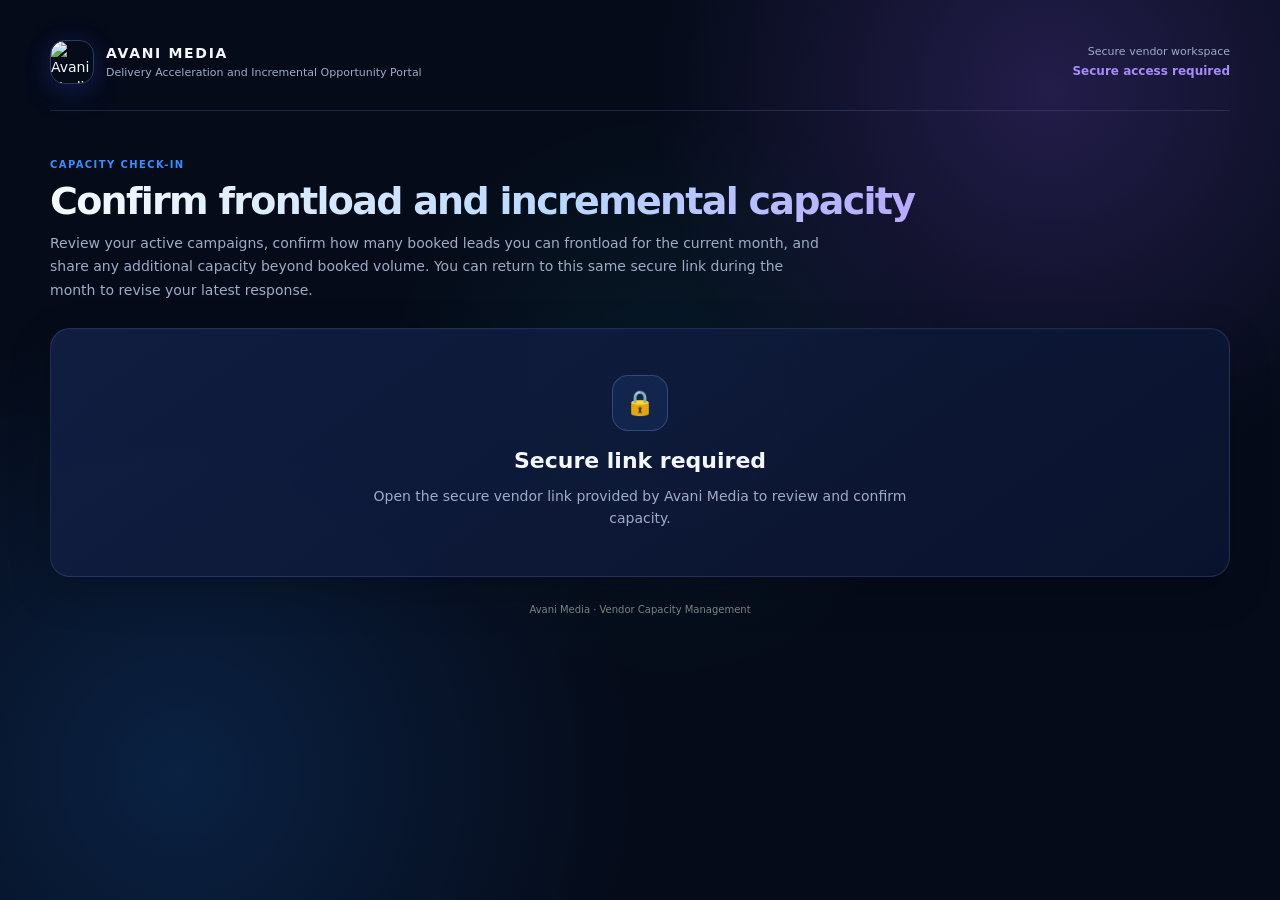
==== vendor-capacity/index.html @ fb19ef64 "Add files via upload" ====
<!doctype html>
<html lang="en">
<head>
<meta charset="utf-8">
<meta name="viewport" content="width=device-width,initial-scale=1">
<meta name="color-scheme" content="dark">
<title>Avani Media · Delivery Acceleration and Incremental Opportunity Portal</title>
<meta name="robots" content="noindex,nofollow,noarchive">
<meta name="application-name" content="Avani Vendor Capacity Portal">
<style>
:root{
  --bg:#050b19;
  --bg2:#091229;
  --panel:#0b1730;
  --panel2:#101d3d;
  --panel3:#162c27;
  --line:rgba(132,166,255,.16);
  --line2:rgba(132,166,255,.27);
  --text:#f4f7ff;
  --muted:#9eacc8;
  --accent:#3b8cff;
  --accent2:#a78bfa;
  --cyan:#2ce4ff;
  --amber:#ffc86a;
  --red:#ff7c9b;
  --purple:#b99cff;
  --shadow:0 24px 80px rgba(0,0,0,.32);
  --radius:20px;
  --radius-sm:13px;
}
*{box-sizing:border-box}
html{scroll-behavior:smooth}
body{
  margin:0;
  min-height:100vh;
  background:
    radial-gradient(circle at 82% 10%,rgba(139,92,246,.22),transparent 30%),
    radial-gradient(circle at 14% 86%,rgba(35,135,255,.18),transparent 34%),
    radial-gradient(circle at 52% 44%,rgba(44,228,255,.07),transparent 34%),
    var(--bg);
  color:var(--text);
  font-family:Inter,ui-sans-serif,system-ui,-apple-system,BlinkMacSystemFont,"Segoe UI",sans-serif;
  font-size:14px;
  line-height:1.45;
}
button,input,textarea{font:inherit}
button{cursor:pointer}
button:disabled{cursor:wait;opacity:.58}
.shell{width:min(1180px,calc(100% - 32px));margin:0 auto;padding:28px 0 58px}
.topbar{display:flex;align-items:center;justify-content:space-between;gap:18px;padding:12px 0 26px;border-bottom:1px solid var(--line)}
.brand{display:flex;gap:12px;align-items:center}
.brandmark{width:44px;height:44px;border-radius:14px;display:grid;place-items:center;overflow:hidden;background:transparent;border:1px solid rgba(126,171,255,.30);box-shadow:0 10px 30px rgba(38,92,255,.16),0 0 30px rgba(138,92,255,.10)}.brandmark img{width:100%;height:100%;display:block;object-fit:cover;border-radius:14px}
.brandcopy strong{display:block;font-size:14px;letter-spacing:.12em}.brandcopy span{display:block;color:var(--muted);font-size:11px;margin-top:2px}
.period{text-align:right;color:var(--muted);font-size:11px}.period strong{display:block;color:var(--accent2);font-size:12px;margin-top:3px}
.hero{padding:42px 0 25px}.eyebrow{font-size:10px;letter-spacing:.14em;text-transform:uppercase;color:var(--accent);font-weight:800}.hero h1{font-size:38px;line-height:1.06;letter-spacing:-.045em;margin:8px 0 10px;background:linear-gradient(90deg,#f7fbff 0%,#b9d7ff 44%,#b8a6ff 76%,#8a5cff 100%);-webkit-background-clip:text;background-clip:text;color:transparent}.hero p{max-width:780px;color:var(--muted);font-size:14px;line-height:1.7;margin:0}
.summary{display:grid;grid-template-columns:repeat(3,1fr);gap:12px;margin:0 0 20px}
.card{background:linear-gradient(145deg,rgba(17,31,67,.94),rgba(10,20,46,.96));border:1px solid var(--line);border-radius:var(--radius);box-shadow:0 14px 42px rgba(0,0,0,.22),inset 0 1px 0 rgba(255,255,255,.025)}
.kpi{padding:17px;min-height:108px;position:relative;overflow:hidden}.kpi:after{content:"";position:absolute;width:78px;height:78px;border-radius:50%;right:-25px;top:-25px;background:linear-gradient(135deg,rgba(35,135,255,.16),rgba(138,92,255,.14))}.kpi span{display:block;color:var(--muted);font-size:10px;text-transform:uppercase;letter-spacing:.08em;font-weight:750}.kpi strong{display:block;font-size:25px;margin-top:10px;letter-spacing:-.03em;position:relative;z-index:1}.kpi small{display:block;color:var(--muted);font-size:10px;margin-top:4px;position:relative;z-index:1}
.list{display:grid;gap:14px}
.campaign{padding:16px}.campaign-head{display:grid;grid-template-columns:minmax(0,1fr) auto;gap:16px;align-items:start}.campaign-metrics{display:grid;grid-template-columns:repeat(2,minmax(126px,150px));gap:8px}.campaign h3{margin:5px 0 3px;font-size:16px;letter-spacing:-.01em}.campaign p{margin:0;color:var(--muted);font-size:10px}.booked{padding:9px 11px;border:1px solid var(--line);background:rgba(6,14,36,.62);border-radius:12px;text-align:right}.booked span,.booked small{display:block;color:var(--muted);font-size:8px}.booked strong{display:block;font-size:19px;color:var(--accent2);margin:2px 0}.delivered-metric strong{color:var(--cyan)}.response-grid{display:grid;grid-template-columns:1fr 1fr;gap:10px;margin-top:9px}.field{display:grid;gap:5px}.field.wide{grid-column:auto}.field>span{font-size:9px;color:#cfdbf5;font-weight:700}.field i{color:var(--muted);font-style:normal;font-weight:500}
input,textarea{width:100%;border:1px solid var(--line2);background:rgba(7,16,40,.90);color:var(--text);border-radius:10px;padding:9px 11px;outline:none}
input:focus,textarea:focus{border-color:rgba(72,139,255,.68);box-shadow:0 0 0 3px rgba(59,140,255,.10)}
textarea{min-height:52px;resize:vertical}.number-wrap{position:relative}.number-wrap b{position:absolute;left:11px;top:6px;color:var(--accent);font-size:17px}.number-wrap input{padding-left:28px;font-weight:800}.campaign-foot{display:flex;justify-content:space-between;gap:12px;align-items:center;margin-top:10px;padding-top:10px;border-top:1px solid var(--line)}.zero{display:flex;gap:8px;align-items:center;color:var(--muted);font-size:10px}.zero input{width:auto}.confirmation-value{min-height:38px;display:flex;align-items:center;padding:9px 11px;border:1px solid var(--line);border-radius:10px;background:rgba(255,255,255,.025);color:var(--muted);font-size:11px}.status{font-size:9px;color:var(--accent2)}
.submitbar{position:sticky;bottom:16px;margin-top:18px;padding:14px 16px;display:flex;align-items:center;justify-content:space-between;gap:16px;backdrop-filter:blur(16px);z-index:10}.submitbar p{margin:0;color:var(--muted);font-size:11px}.btn{border:1px solid rgba(111,141,255,.58);background:linear-gradient(90deg,#2387ff,#6f6df8 58%,#8a5cff);color:#fff;border-radius:12px;padding:12px 18px;font-weight:800;white-space:nowrap;box-shadow:0 10px 28px rgba(53,99,255,.22)}.btn.secondary{background:rgba(15,29,63,.86);color:var(--text);border-color:var(--line2);box-shadow:none}
.state{padding:46px 24px;text-align:center}.state-mark{width:56px;height:56px;margin:0 auto 14px;border-radius:16px;display:grid;place-items:center;border:1px solid var(--line2);background:rgba(59,140,255,.10);color:#9fbaff;font-size:24px}.state h2{margin:0 0 8px;font-size:22px}.state p{max-width:580px;margin:0 auto;color:var(--muted);line-height:1.6}.spinner{width:28px;height:28px;border-radius:50%;border:3px solid rgba(59,140,255,.18);border-top-color:#8a5cff;margin:18px auto 0;animation:spin .8s linear infinite}@keyframes spin{to{transform:rotate(360deg)}}
.toast{position:fixed;right:22px;bottom:22px;z-index:40;padding:12px 16px;border-radius:12px;background:#112452;border:1px solid rgba(93,132,255,.42);box-shadow:var(--shadow);opacity:0;transform:translateY(12px);transition:.2s;pointer-events:none;max-width:min(420px,calc(100vw - 44px))}.toast.show{opacity:1;transform:none}.toast.error{background:#321c1c;border-color:rgba(255,124,124,.35);color:#ffd9d9}
.footer{padding:26px 0 0;color:#71877f;font-size:10px;text-align:center}
@media(max-width:760px){.shell{width:min(100% - 20px,1180px)}.topbar{align-items:flex-start}.period{text-align:right}.hero{padding-top:30px}.hero h1{font-size:30px}.summary{grid-template-columns:1fr}.campaign-head{grid-template-columns:1fr}.campaign-metrics{grid-template-columns:1fr 1fr}.booked{text-align:left}.response-grid{grid-template-columns:1fr}.field.wide{grid-column:auto}.campaign-foot,.submitbar{align-items:flex-start;flex-direction:column}.btn{width:100%}}
.section-label{margin-top:13px;font-size:9px;text-transform:uppercase;letter-spacing:.13em;font-weight:800;color:var(--accent2)}.section-label-space{margin-top:16px}.acceleration-grid{padding-bottom:0}select{width:100%;border:1px solid var(--line2);background:rgba(6,14,36,.8);color:var(--text);border-radius:11px;padding:11px 12px;outline:none;font:inherit}</style>
</head>
<body>
<main class="shell">
  <header class="topbar">
    <div class="brand">
      <div class="brandmark"><img src="https://iwuuilkuhltcffizbyyg.supabase.co/functions/v1/hub-public-asset?name=brand/avani-logo" alt="Avani Media logo"></div>
      <div class="brandcopy"><strong>AVANI MEDIA</strong><span>Delivery Acceleration and Incremental Opportunity Portal</span></div>
    </div>
    <div class="period" id="periodLabel">Secure vendor workspace<strong id="publisherLabel">Loading…</strong></div>
  </header>

  <section class="hero">
    <span class="eyebrow">CAPACITY CHECK-IN</span>
    <h1>Confirm frontload and incremental capacity</h1>
    <p>Review your active campaigns, confirm how many booked leads you can frontload for the current month, and share any additional capacity beyond booked volume. You can return to this same secure link during the month to revise your latest response.</p>
  </section>

  <div id="app">
    <section class="card state">
      <div class="state-mark">A</div>
      <h2>Loading your campaigns</h2>
      <p>Connecting securely to the latest Syndication Delivery source.</p>
      <div class="spinner"></div>
    </section>
  </div>

  <div class="footer">Avani Media · Vendor Capacity Management</div>
</main>
<div class="toast" id="toast"></div>

<script>
(() => {
  'use strict';

  const API_URL = 'https://iwuuilkuhltcffizbyyg.supabase.co/functions/v1/vendor-capacity-api';
  const app = document.getElementById('app');
  const publisherLabel = document.getElementById('publisherLabel');
  const periodLabel = document.getElementById('periodLabel');
  const toastEl = document.getElementById('toast');

  function esc(value='') {
    return String(value).replace(/[&<>"']/g, c => ({'&':'&amp;','<':'&lt;','>':'&gt;','"':'&quot;',"'":'&#039;'}[c]));
  }

  function number(value) {
    return Number(value || 0).toLocaleString();
  }

  function monthLabel(value) {
    if (!value) return '';
    return new Intl.DateTimeFormat('en-US', {month:'long', year:'numeric', timeZone:'UTC'}).format(new Date(value + 'T00:00:00Z'));
  }

  function formatDateTime(value) {
    if (!value) return '—';
    const date = new Date(value);
    if (Number.isNaN(date.getTime())) return '—';
    return new Intl.DateTimeFormat('en-US', {
      month:'short', day:'numeric', year:'numeric',
      hour:'numeric', minute:'2-digit'
    }).format(date);
  }

  function readToken() {
    const params = new URLSearchParams(location.search);
    const queryToken = params.get('token');
    const hash = location.hash.startsWith('#') ? location.hash.slice(1) : location.hash;
    const hashParams = new URLSearchParams(hash);
    const hashToken = hashParams.get('token');
    return hashToken || queryToken || '';
  }

  function scrubQueryToken() {
    const params = new URLSearchParams(location.search);
    if (!params.has('token')) return;
    const token = params.get('token');
    params.delete('token');
    const query = params.toString();
    const next = location.pathname + (query ? '?' + query : '') + '#token=' + encodeURIComponent(token || '');
    history.replaceState(null, '', next);
  }

  function toast(message, type='') {
    toastEl.textContent = message;
    toastEl.className = 'toast show' + (type ? ' ' + type : '');
    clearTimeout(window.__capacityToastTimer);
    window.__capacityToastTimer = setTimeout(() => toastEl.className = 'toast', 3500);
  }

  function state(title, copy, mark='A') {
    app.innerHTML = `<section class="card state"><div class="state-mark">${esc(mark)}</div><h2>${esc(title)}</h2><p>${esc(copy)}</p></section>`;
  }

  function campaignCard(row) {
    const current = row.current || {};
    const capacity = Number(current.declared_capacity || 0);
    const revisionNo = Number(current.revision_no || 0);
    const status = current.updated_at
      ? (revisionNo > 1 ? `Revised · ${new Date(current.updated_at).toLocaleDateString()}` : 'Response saved')
      : 'Not yet submitted';

    return `<article class="campaign card" data-contract="${esc(row.contract_key)}">
      <div class="campaign-head">
        <div>
          <span class="eyebrow">${esc(row.advertiser)}</span>
          <h3>${esc(row.campaign_name)}</h3>
          <p>Campaign ID ${esc(row.cid)} · Active through ${esc(row.end_date || '—')}</p>
        </div>
        <div class="campaign-metrics">
          <div class="booked">
            <span>Current booked volume</span>
            <strong>${number(row.goal)}</strong>
            <small>Your current publisher allocation</small>
          </div>
          <div class="booked delivered-metric">
            <span>Current delivered</span>
            <strong>${number(row.delivered)}</strong>
            <small>Delivered to date</small>
          </div>
        </div>
      </div>
      <div class="section-label">Delivery Acceleration</div>
      <div class="response-grid acceleration-grid">
        <label class="field">
          <span>Leads you can frontload for <span class="target-month">this month</span></span>
          <div class="number-wrap"><b>+</b><input inputmode="numeric" min="0" step="1" type="number" class="accel-leads" value="${Number(current.delivery_acceleration_leads || 0)}" aria-label="Frontload leads"></div>
        </label>
        <div class="field confirmation-field">
          <span>Confirmed on</span>
          <div class="confirmation-value">${current.updated_at ? esc(new Date(current.updated_at).toLocaleDateString()) : 'Will be recorded when submitted'}</div>
        </div>
      </div>
      <div class="section-label section-label-space">Incremental Opportunity</div>
      <div class="response-grid">
        <label class="field">
          <span>Additional capacity beyond booked volume</span>
          <div class="number-wrap"><b>+</b><input inputmode="numeric" min="0" step="1" type="number" class="cap" value="${capacity}" aria-label="Additional capacity"></div>
        </label>
        <div class="field confirmation-field">
          <span>Confirmed on</span>
          <div class="confirmation-value">${current.updated_at ? esc(new Date(current.updated_at).toLocaleDateString()) : 'Will be recorded when submitted'}</div>
        </div>
        <label class="field wide">
          <span>Conditions / restrictions <i>Optional</i></span>
          <input type="text" class="conditions" maxlength="300" value="${esc(current.conditions || '')}" placeholder="GEO, segment, timing, or other conditions">
        </label>
        <label class="field wide">
          <span>Notes <i>Optional</i></span>
          <textarea class="notes" maxlength="600" placeholder="Anything Avani should know about this capacity">${esc(current.notes || '')}</textarea>
        </label>
      </div>
      <div class="campaign-foot">
        <label class="zero"><input type="checkbox" class="none" ${capacity === 0 && current.updated_at ? 'checked' : ''}> No additional capacity for this campaign</label>
        <span class="status">${esc(status)}</span>
      </div>
    </article>`;
  }

  function bindCampaign(card) {
    const none = card.querySelector('.none');
    const cap = card.querySelector('.cap');
    const accelLeads = card.querySelector('.accel-leads');
    const sync = () => {
      if (none.checked) {
        cap.value = '0';
        cap.disabled = true;
      } else {
        cap.disabled = false;
      }
    };
    none.addEventListener('change', sync);
    cap.addEventListener('input', () => {
      if (Number(cap.value) > 0) none.checked = false;
      sync();
    });
    sync();
  }

  async function loadPortal(token) {
    const response = await fetch(API_URL + '?token=' + encodeURIComponent(token), {cache:'no-store'});
    const data = await response.json().catch(() => ({}));
    if (!response.ok || !data.ok) throw new Error(data.error || 'Unable to load this vendor portal.');

    publisherLabel.textContent = data.publisher;
    periodLabel.firstChild.nodeValue = monthLabel(data.period_month) + ' ';

    const campaigns = Array.isArray(data.campaigns) ? data.campaigns : [];
    if (!campaigns.length) {
      state('No active campaigns', 'There are currently no active Syndication Delivery campaigns assigned to this publisher.', '—');
      return;
    }

    app.innerHTML = `
      <section class="summary">
        <div class="kpi card"><span>Publisher</span><strong>${esc(data.publisher)}</strong><small>Secure vendor view</small></div>
        <div class="kpi card"><span>Active campaigns</span><strong>${campaigns.length}</strong><small>Campaigns assigned for review</small></div>
        <div class="kpi card"><span>Last submitted</span><strong>${data.last_submitted_at ? formatDateTime(data.last_submitted_at) : '—'}</strong><small>${data.last_submitted_at ? 'Most recent confirmation' : 'No submission yet'}</small></div>
      </section>
      <section class="list">${campaigns.map(campaignCard).join('')}</section>
      <div class="submitbar card">
        <p>Submitting updates all campaigns together. You can revise this response later during ${esc(monthLabel(data.period_month))}.</p>
        <button class="btn" id="submitCapacity">Submit Monthly Capacity</button>
      </div>`;

    document.querySelectorAll('.target-month').forEach(el=>el.textContent=monthLabel(data.period_month));
    document.querySelectorAll('.campaign').forEach(bindCampaign);

    document.getElementById('submitCapacity').addEventListener('click', async () => {
      const button = document.getElementById('submitCapacity');
      const items = [...document.querySelectorAll('.campaign')].map(card => ({
        contract_key: card.dataset.contract,
        declared_capacity: Math.max(0, Math.floor(Number(card.querySelector('.cap').value || 0))),
        incremental_confirmed_date: null,
        delivery_acceleration_leads: Math.max(0, Math.floor(Number(card.querySelector('.accel-leads').value || 0))),
        conditions: card.querySelector('.conditions').value.trim(),
        notes: card.querySelector('.notes').value.trim()
      }));

      button.disabled = true;
      button.textContent = 'Saving…';
      try {
        const response = await fetch(API_URL, {
          method: 'POST',
          headers: {'Content-Type':'application/json'},
          body: JSON.stringify({token, items})
        });
        const result = await response.json().catch(() => ({}));
        if (!response.ok || !result.ok) throw new Error(result.error || 'Unable to save your capacity response.');
        toast(result.changed_count
          ? `Saved · ${result.changed_count} campaign${result.changed_count === 1 ? '' : 's'} updated`
          : 'Saved · no changes');
        await loadPortal(token);
      } catch (error) {
        toast(error.message || 'Unable to save your capacity response.', 'error');
      } finally {
        button.disabled = false;
        button.textContent = 'Submit Monthly Capacity';
      }
    });
  }

  async function boot() {
    scrubQueryToken();
    const token = readToken();
    if (!token) {
      state('Secure link required', 'Open the secure vendor link provided by Avani Media to review and confirm capacity.', '🔒');
      publisherLabel.textContent = 'Secure access required';
      return;
    }
    try {
      await loadPortal(token);
    } catch (error) {
      state('Secure link unavailable', error.message || 'This vendor capacity link is invalid or has expired.', '🔒');
      publisherLabel.textContent = 'Access unavailable';
    }
  }

  boot().catch(error => {
    console.error('Portal boot error', error);
    state('Preview unavailable', error?.message || 'The preview could not be loaded.', '！');
    publisherLabel.textContent = 'Preview error';
  });
})();
</script>
</body>
</html>
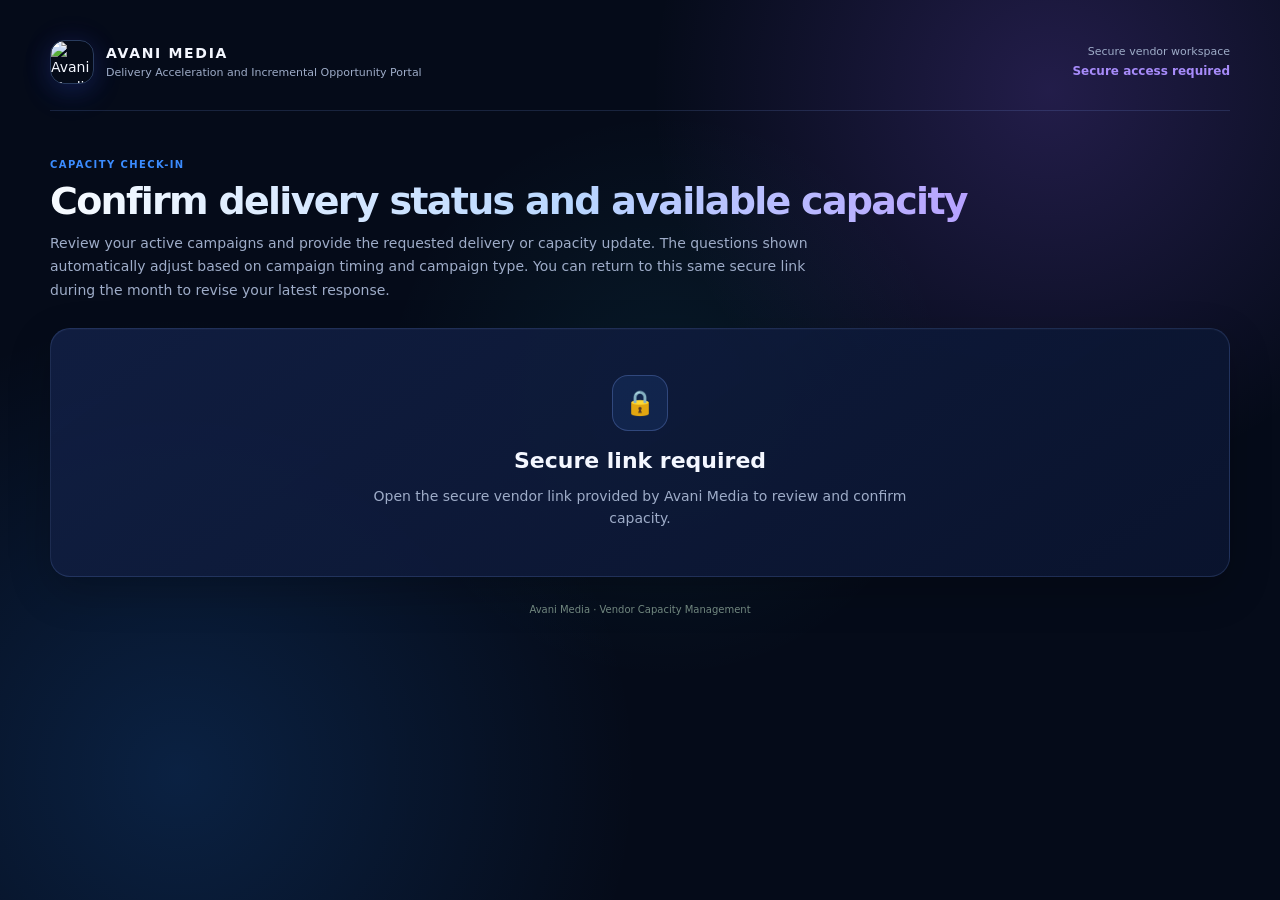
==== commit ad7fee03: "Add files via upload" ====
--- a/vendor-capacity/index.html
+++ b/vendor-capacity/index.html
@@ -9,64 +9,30 @@
 <meta name="application-name" content="Avani Vendor Capacity Portal">
 <style>
 :root{
-  --bg:#050b19;
-  --bg2:#091229;
-  --panel:#0b1730;
-  --panel2:#101d3d;
-  --panel3:#162c27;
-  --line:rgba(132,166,255,.16);
-  --line2:rgba(132,166,255,.27);
-  --text:#f4f7ff;
-  --muted:#9eacc8;
-  --accent:#3b8cff;
-  --accent2:#a78bfa;
-  --cyan:#2ce4ff;
-  --amber:#ffc86a;
-  --red:#ff7c9b;
-  --purple:#b99cff;
-  --shadow:0 24px 80px rgba(0,0,0,.32);
-  --radius:20px;
-  --radius-sm:13px;
+  --bg:#050b19;--panel:#0b1730;--line:rgba(132,166,255,.16);--line2:rgba(132,166,255,.27);
+  --text:#f4f7ff;--muted:#9eacc8;--accent:#3b8cff;--accent2:#a78bfa;--cyan:#2ce4ff;
+  --green:#65dfb0;--red:#ff7c9b;--shadow:0 24px 80px rgba(0,0,0,.32);--radius:20px;
 }
-*{box-sizing:border-box}
-html{scroll-behavior:smooth}
-body{
-  margin:0;
-  min-height:100vh;
-  background:
-    radial-gradient(circle at 82% 10%,rgba(139,92,246,.22),transparent 30%),
-    radial-gradient(circle at 14% 86%,rgba(35,135,255,.18),transparent 34%),
-    radial-gradient(circle at 52% 44%,rgba(44,228,255,.07),transparent 34%),
-    var(--bg);
-  color:var(--text);
-  font-family:Inter,ui-sans-serif,system-ui,-apple-system,BlinkMacSystemFont,"Segoe UI",sans-serif;
-  font-size:14px;
-  line-height:1.45;
-}
-button,input,textarea{font:inherit}
-button{cursor:pointer}
-button:disabled{cursor:wait;opacity:.58}
+*{box-sizing:border-box}html{scroll-behavior:smooth}
+body{margin:0;min-height:100vh;background:radial-gradient(circle at 82% 10%,rgba(139,92,246,.22),transparent 30%),radial-gradient(circle at 14% 86%,rgba(35,135,255,.18),transparent 34%),radial-gradient(circle at 52% 44%,rgba(44,228,255,.07),transparent 34%),var(--bg);color:var(--text);font-family:Inter,ui-sans-serif,system-ui,-apple-system,BlinkMacSystemFont,"Segoe UI",sans-serif;font-size:14px;line-height:1.45}
+button,input,textarea{font:inherit}button{cursor:pointer}button:disabled{cursor:wait;opacity:.58}
 .shell{width:min(1180px,calc(100% - 32px));margin:0 auto;padding:28px 0 58px}
 .topbar{display:flex;align-items:center;justify-content:space-between;gap:18px;padding:12px 0 26px;border-bottom:1px solid var(--line)}
-.brand{display:flex;gap:12px;align-items:center}
-.brandmark{width:44px;height:44px;border-radius:14px;display:grid;place-items:center;overflow:hidden;background:transparent;border:1px solid rgba(126,171,255,.30);box-shadow:0 10px 30px rgba(38,92,255,.16),0 0 30px rgba(138,92,255,.10)}.brandmark img{width:100%;height:100%;display:block;object-fit:cover;border-radius:14px}
-.brandcopy strong{display:block;font-size:14px;letter-spacing:.12em}.brandcopy span{display:block;color:var(--muted);font-size:11px;margin-top:2px}
-.period{text-align:right;color:var(--muted);font-size:11px}.period strong{display:block;color:var(--accent2);font-size:12px;margin-top:3px}
-.hero{padding:42px 0 25px}.eyebrow{font-size:10px;letter-spacing:.14em;text-transform:uppercase;color:var(--accent);font-weight:800}.hero h1{font-size:38px;line-height:1.06;letter-spacing:-.045em;margin:8px 0 10px;background:linear-gradient(90deg,#f7fbff 0%,#b9d7ff 44%,#b8a6ff 76%,#8a5cff 100%);-webkit-background-clip:text;background-clip:text;color:transparent}.hero p{max-width:780px;color:var(--muted);font-size:14px;line-height:1.7;margin:0}
-.summary{display:grid;grid-template-columns:repeat(3,1fr);gap:12px;margin:0 0 20px}
-.card{background:linear-gradient(145deg,rgba(17,31,67,.94),rgba(10,20,46,.96));border:1px solid var(--line);border-radius:var(--radius);box-shadow:0 14px 42px rgba(0,0,0,.22),inset 0 1px 0 rgba(255,255,255,.025)}
+.brand{display:flex;gap:12px;align-items:center}.brandmark{width:44px;height:44px;border-radius:14px;display:grid;place-items:center;overflow:hidden;background:transparent;border:1px solid rgba(126,171,255,.30);box-shadow:0 10px 30px rgba(38,92,255,.16),0 0 30px rgba(138,92,255,.10)}.brandmark img{width:100%;height:100%;display:block;object-fit:cover;border-radius:14px}
+.brandcopy strong{display:block;font-size:14px;letter-spacing:.12em}.brandcopy span{display:block;color:var(--muted);font-size:11px;margin-top:2px}.period{text-align:right;color:var(--muted);font-size:11px}.period strong{display:block;color:var(--accent2);font-size:12px;margin-top:3px}
+.hero{padding:42px 0 25px}.eyebrow{font-size:10px;letter-spacing:.14em;text-transform:uppercase;color:var(--accent);font-weight:800}.hero h1{font-size:38px;line-height:1.06;letter-spacing:-.045em;margin:8px 0 10px;background:linear-gradient(90deg,#f7fbff 0%,#b9d7ff 44%,#b8a6ff 76%,#8a5cff 100%);-webkit-background-clip:text;background-clip:text;color:transparent}.hero p{max-width:800px;color:var(--muted);font-size:14px;line-height:1.7;margin:0}
+.summary{display:grid;grid-template-columns:repeat(3,1fr);gap:12px;margin:0 0 20px}.card{background:linear-gradient(145deg,rgba(17,31,67,.94),rgba(10,20,46,.96));border:1px solid var(--line);border-radius:var(--radius);box-shadow:0 14px 42px rgba(0,0,0,.22),inset 0 1px 0 rgba(255,255,255,.025)}
 .kpi{padding:17px;min-height:108px;position:relative;overflow:hidden}.kpi:after{content:"";position:absolute;width:78px;height:78px;border-radius:50%;right:-25px;top:-25px;background:linear-gradient(135deg,rgba(35,135,255,.16),rgba(138,92,255,.14))}.kpi span{display:block;color:var(--muted);font-size:10px;text-transform:uppercase;letter-spacing:.08em;font-weight:750}.kpi strong{display:block;font-size:25px;margin-top:10px;letter-spacing:-.03em;position:relative;z-index:1}.kpi small{display:block;color:var(--muted);font-size:10px;margin-top:4px;position:relative;z-index:1}
-.list{display:grid;gap:14px}
-.campaign{padding:16px}.campaign-head{display:grid;grid-template-columns:minmax(0,1fr) auto;gap:16px;align-items:start}.campaign-metrics{display:grid;grid-template-columns:repeat(2,minmax(126px,150px));gap:8px}.campaign h3{margin:5px 0 3px;font-size:16px;letter-spacing:-.01em}.campaign p{margin:0;color:var(--muted);font-size:10px}.booked{padding:9px 11px;border:1px solid var(--line);background:rgba(6,14,36,.62);border-radius:12px;text-align:right}.booked span,.booked small{display:block;color:var(--muted);font-size:8px}.booked strong{display:block;font-size:19px;color:var(--accent2);margin:2px 0}.delivered-metric strong{color:var(--cyan)}.response-grid{display:grid;grid-template-columns:1fr 1fr;gap:10px;margin-top:9px}.field{display:grid;gap:5px}.field.wide{grid-column:auto}.field>span{font-size:9px;color:#cfdbf5;font-weight:700}.field i{color:var(--muted);font-style:normal;font-weight:500}
-input,textarea{width:100%;border:1px solid var(--line2);background:rgba(7,16,40,.90);color:var(--text);border-radius:10px;padding:9px 11px;outline:none}
-input:focus,textarea:focus{border-color:rgba(72,139,255,.68);box-shadow:0 0 0 3px rgba(59,140,255,.10)}
-textarea{min-height:52px;resize:vertical}.number-wrap{position:relative}.number-wrap b{position:absolute;left:11px;top:6px;color:var(--accent);font-size:17px}.number-wrap input{padding-left:28px;font-weight:800}.campaign-foot{display:flex;justify-content:space-between;gap:12px;align-items:center;margin-top:10px;padding-top:10px;border-top:1px solid var(--line)}.zero{display:flex;gap:8px;align-items:center;color:var(--muted);font-size:10px}.zero input{width:auto}.confirmation-value{min-height:38px;display:flex;align-items:center;padding:9px 11px;border:1px solid var(--line);border-radius:10px;background:rgba(255,255,255,.025);color:var(--muted);font-size:11px}.status{font-size:9px;color:var(--accent2)}
-.submitbar{position:sticky;bottom:16px;margin-top:18px;padding:14px 16px;display:flex;align-items:center;justify-content:space-between;gap:16px;backdrop-filter:blur(16px);z-index:10}.submitbar p{margin:0;color:var(--muted);font-size:11px}.btn{border:1px solid rgba(111,141,255,.58);background:linear-gradient(90deg,#2387ff,#6f6df8 58%,#8a5cff);color:#fff;border-radius:12px;padding:12px 18px;font-weight:800;white-space:nowrap;box-shadow:0 10px 28px rgba(53,99,255,.22)}.btn.secondary{background:rgba(15,29,63,.86);color:var(--text);border-color:var(--line2);box-shadow:none}
+.list{display:grid;gap:14px}.campaign{padding:16px}.campaign-head{display:grid;grid-template-columns:minmax(0,1fr) auto;gap:16px;align-items:start}.campaign-metrics{display:grid;grid-template-columns:repeat(2,minmax(126px,150px));gap:8px}.campaign h3{margin:5px 0 3px;font-size:16px;letter-spacing:-.01em}.campaign p{margin:0;color:var(--muted);font-size:10px}.mock-description{margin-top:6px!important;color:#c1cce2!important}.booked{padding:9px 11px;border:1px solid var(--line);background:rgba(6,14,36,.62);border-radius:12px;text-align:right}.booked span,.booked small{display:block;color:var(--muted);font-size:8px}.booked strong{display:block;font-size:19px;color:var(--accent2);margin:2px 0}.delivered-metric strong{color:var(--cyan)}
+.response-grid{display:grid;grid-template-columns:1fr 1fr;gap:10px;margin-top:9px}.field{display:grid;gap:5px}.field.wide{grid-column:1/-1}.field>span{font-size:9px;color:#cfdbf5;font-weight:700}.field i{color:var(--muted);font-style:normal;font-weight:500}.section-label{margin-top:15px;font-size:9px;text-transform:uppercase;letter-spacing:.13em;font-weight:800;color:var(--accent2)}
+input,textarea{width:100%;border:1px solid var(--line2);background:rgba(7,16,40,.90);color:var(--text);border-radius:10px;padding:9px 11px;outline:none}input:focus,textarea:focus{border-color:rgba(72,139,255,.68);box-shadow:0 0 0 3px rgba(59,140,255,.10)}textarea{min-height:60px;resize:vertical}.number-wrap{position:relative}.number-wrap b{position:absolute;left:11px;top:6px;color:var(--accent);font-size:17px}.number-wrap input{padding-left:28px;font-weight:800}.confirmation-value{min-height:38px;display:flex;align-items:center;padding:9px 11px;border:1px solid var(--line);border-radius:10px;background:rgba(255,255,255,.025);color:var(--muted);font-size:11px}
+.choice{display:flex;gap:8px;flex-wrap:wrap}.choice label{display:flex;align-items:center;gap:7px;border:1px solid var(--line2);border-radius:10px;padding:9px 13px;background:rgba(7,16,40,.7);color:#dce6fb}.choice input{width:auto}.reason{display:none}.reason.show{display:grid}.fulfillment-copy{padding:10px 11px;border:1px solid rgba(101,223,176,.18);border-radius:10px;background:rgba(101,223,176,.05);color:#c8e7dc;font-size:10px}
+.zero{display:flex;gap:8px;align-items:center;color:var(--muted);font-size:10px}.zero input{width:auto}.no-action{margin-top:12px;padding:12px;border:1px solid var(--line);border-radius:11px;background:rgba(255,255,255,.025);color:var(--muted);font-size:10px}.campaign-foot{display:flex;justify-content:flex-end;gap:12px;align-items:center;margin-top:12px;padding-top:10px;border-top:1px solid var(--line)}.status{font-size:9px;color:var(--accent2)}
+.submitbar{position:sticky;bottom:16px;margin-top:18px;padding:14px 16px;display:flex;align-items:center;justify-content:space-between;gap:16px;backdrop-filter:blur(16px);z-index:10}.submitbar p{margin:0;color:var(--muted);font-size:11px}.btn{border:1px solid rgba(111,141,255,.58);background:linear-gradient(90deg,#2387ff,#6f6df8 58%,#8a5cff);color:#fff;border-radius:12px;padding:12px 18px;font-weight:800;white-space:nowrap;box-shadow:0 10px 28px rgba(53,99,255,.22)}
 .state{padding:46px 24px;text-align:center}.state-mark{width:56px;height:56px;margin:0 auto 14px;border-radius:16px;display:grid;place-items:center;border:1px solid var(--line2);background:rgba(59,140,255,.10);color:#9fbaff;font-size:24px}.state h2{margin:0 0 8px;font-size:22px}.state p{max-width:580px;margin:0 auto;color:var(--muted);line-height:1.6}.spinner{width:28px;height:28px;border-radius:50%;border:3px solid rgba(59,140,255,.18);border-top-color:#8a5cff;margin:18px auto 0;animation:spin .8s linear infinite}@keyframes spin{to{transform:rotate(360deg)}}
-.toast{position:fixed;right:22px;bottom:22px;z-index:40;padding:12px 16px;border-radius:12px;background:#112452;border:1px solid rgba(93,132,255,.42);box-shadow:var(--shadow);opacity:0;transform:translateY(12px);transition:.2s;pointer-events:none;max-width:min(420px,calc(100vw - 44px))}.toast.show{opacity:1;transform:none}.toast.error{background:#321c1c;border-color:rgba(255,124,124,.35);color:#ffd9d9}
-.footer{padding:26px 0 0;color:#71877f;font-size:10px;text-align:center}
-@media(max-width:760px){.shell{width:min(100% - 20px,1180px)}.topbar{align-items:flex-start}.period{text-align:right}.hero{padding-top:30px}.hero h1{font-size:30px}.summary{grid-template-columns:1fr}.campaign-head{grid-template-columns:1fr}.campaign-metrics{grid-template-columns:1fr 1fr}.booked{text-align:left}.response-grid{grid-template-columns:1fr}.field.wide{grid-column:auto}.campaign-foot,.submitbar{align-items:flex-start;flex-direction:column}.btn{width:100%}}
-.section-label{margin-top:13px;font-size:9px;text-transform:uppercase;letter-spacing:.13em;font-weight:800;color:var(--accent2)}.section-label-space{margin-top:16px}.acceleration-grid{padding-bottom:0}select{width:100%;border:1px solid var(--line2);background:rgba(6,14,36,.8);color:var(--text);border-radius:11px;padding:11px 12px;outline:none;font:inherit}</style>
+.toast{position:fixed;right:22px;bottom:22px;z-index:40;padding:12px 16px;border-radius:12px;background:#112452;border:1px solid rgba(93,132,255,.42);box-shadow:var(--shadow);opacity:0;transform:translateY(12px);transition:.2s;pointer-events:none;max-width:min(420px,calc(100vw - 44px))}.toast.show{opacity:1;transform:none}.toast.error{background:#321c1c;border-color:rgba(255,124,124,.35);color:#ffd9d9}.footer{padding:26px 0 0;color:#71877f;font-size:10px;text-align:center}
+@media(max-width:760px){.shell{width:min(100% - 20px,1180px)}.topbar{align-items:flex-start}.hero{padding-top:30px}.hero h1{font-size:30px}.summary{grid-template-columns:1fr}.campaign-head{grid-template-columns:1fr}.campaign-metrics{grid-template-columns:1fr 1fr}.booked{text-align:left}.response-grid{grid-template-columns:1fr}.field.wide{grid-column:auto}.submitbar{align-items:flex-start;flex-direction:column}.btn{width:100%}}
+</style>
 </head>
 <body>
 <main class="shell">
@@ -80,17 +46,12 @@
 
   <section class="hero">
     <span class="eyebrow">CAPACITY CHECK-IN</span>
-    <h1>Confirm frontload and incremental capacity</h1>
-    <p>Review your active campaigns, confirm how many booked leads you can frontload for the current month, and share any additional capacity beyond booked volume. You can return to this same secure link during the month to revise your latest response.</p>
+    <h1>Confirm delivery status and available capacity</h1>
+    <p>Review your active campaigns and provide the requested delivery or capacity update. The questions shown automatically adjust based on campaign timing and campaign type. You can return to this same secure link during the month to revise your latest response.</p>
   </section>
 
   <div id="app">
-    <section class="card state">
-      <div class="state-mark">A</div>
-      <h2>Loading your campaigns</h2>
-      <p>Connecting securely to the latest Syndication Delivery source.</p>
-      <div class="spinner"></div>
-    </section>
+    <section class="card state"><div class="state-mark">A</div><h2>Loading your campaigns</h2><p>Connecting securely to the latest Syndication Delivery source.</p><div class="spinner"></div></section>
   </div>
 
   <div class="footer">Avani Media · Vendor Capacity Management</div>
@@ -110,52 +71,38 @@
   function esc(value='') {
     return String(value).replace(/[&<>"']/g, c => ({'&':'&amp;','<':'&lt;','>':'&gt;','"':'&quot;',"'":'&#039;'}[c]));
   }
-
-  function number(value) {
-    return Number(value || 0).toLocaleString();
-  }
-
+  function number(value) { return Number(value || 0).toLocaleString(); }
   function monthLabel(value) {
     if (!value) return '';
     return new Intl.DateTimeFormat('en-US', {month:'long', year:'numeric', timeZone:'UTC'}).format(new Date(value + 'T00:00:00Z'));
   }
-
-  function formatDateTime(value) {
+  function formatDateOnly(value) {
     if (!value) return '—';
     const date = new Date(value);
     if (Number.isNaN(date.getTime())) return '—';
-    return new Intl.DateTimeFormat('en-US', {
-      month:'short', day:'numeric', year:'numeric',
-      hour:'numeric', minute:'2-digit'
-    }).format(date);
-  }
-
+    return new Intl.DateTimeFormat('en-US', {month:'long', day:'numeric', year:'numeric'}).format(date);
+  }
   function readToken() {
     const params = new URLSearchParams(location.search);
     const queryToken = params.get('token');
     const hash = location.hash.startsWith('#') ? location.hash.slice(1) : location.hash;
     const hashParams = new URLSearchParams(hash);
-    const hashToken = hashParams.get('token');
-    return hashToken || queryToken || '';
-  }
-
+    return hashParams.get('token') || queryToken || '';
+  }
   function scrubQueryToken() {
     const params = new URLSearchParams(location.search);
     if (!params.has('token')) return;
     const token = params.get('token');
     params.delete('token');
     const query = params.toString();
-    const next = location.pathname + (query ? '?' + query : '') + '#token=' + encodeURIComponent(token || '');
-    history.replaceState(null, '', next);
-  }
-
+    history.replaceState(null, '', location.pathname + (query ? '?' + query : '') + '#token=' + encodeURIComponent(token || ''));
+  }
   function toast(message, type='') {
     toastEl.textContent = message;
     toastEl.className = 'toast show' + (type ? ' ' + type : '');
     clearTimeout(window.__capacityToastTimer);
     window.__capacityToastTimer = setTimeout(() => toastEl.className = 'toast', 3500);
   }
-
   function state(title, copy, mark='A') {
     app.innerHTML = `<section class="card state"><div class="state-mark">${esc(mark)}</div><h2>${esc(title)}</h2><p>${esc(copy)}</p></section>`;
   }
@@ -163,10 +110,54 @@
   function campaignCard(row) {
     const current = row.current || {};
     const capacity = Number(current.declared_capacity || 0);
+    const frontload = Number(current.delivery_acceleration_leads || 0);
     const revisionNo = Number(current.revision_no || 0);
+    const currentDelivered = Number(row.current_delivered ?? row.delivered ?? 0);
+    const bookedVolume = Number(row.booked_volume ?? row.contract_goal ?? row.goal ?? 0);
     const status = current.updated_at
       ? (revisionNo > 1 ? `Revised · ${new Date(current.updated_at).toLocaleDateString()}` : 'Response saved')
       : 'Not yet submitted';
+
+    const frontloadSection = row.frontload_eligible ? `
+      <div class="section-label">Delivery Acceleration</div>
+      <div class="response-grid">
+        <label class="field">
+          <span>Leads you can frontload for <span class="target-month">this month</span></span>
+          <div class="number-wrap"><b>+</b><input inputmode="numeric" min="0" step="1" type="number" class="accel-leads" value="${frontload}" aria-label="Frontload leads"></div>
+        </label>
+        <div class="field"><span>Confirmed on</span><div class="confirmation-value">${current.updated_at ? esc(new Date(current.updated_at).toLocaleDateString()) : 'Will be recorded when submitted'}</div></div>
+      </div>` : `<input type="hidden" class="accel-leads" value="0">`;
+
+    const fulfillmentValue = current.on_track_to_fulfill === true ? 'yes' : current.on_track_to_fulfill === false ? 'no' : '';
+    const fulfillmentSection = row.fulfillment_question_eligible ? `
+      <div class="section-label">Fulfillment Check</div>
+      <div class="response-grid">
+        <div class="field wide fulfillment-block">
+          <span>On Track to Fulfill by End Date?</span>
+          <div class="fulfillment-copy">Confirm whether the remaining booked volume is on track to be completed by ${esc(row.end_date || 'the campaign end date')}.</div>
+          <div class="choice">
+            <label><input type="radio" name="track-${esc(row.contract_key)}" value="yes" ${fulfillmentValue === 'yes' ? 'checked' : ''}> Yes</label>
+            <label><input type="radio" name="track-${esc(row.contract_key)}" value="no" ${fulfillmentValue === 'no' ? 'checked' : ''}> No</label>
+          </div>
+        </div>
+        <label class="field wide reason ${fulfillmentValue === 'no' ? 'show' : ''}">
+          <span>Reason</span>
+          <textarea class="fulfillment-note" maxlength="600" placeholder="Please provide the reason">${esc(current.fulfillment_note || '')}</textarea>
+        </label>
+      </div>` : `<input type="hidden" class="fulfillment-note" value="">`;
+
+    const incrementalSection = row.incremental_eligible ? `
+      <div class="section-label">Incremental Opportunity</div>
+      <div class="response-grid">
+        <label class="field">
+          <span>Additional capacity beyond booked volume</span>
+          <div class="number-wrap"><b>+</b><input inputmode="numeric" min="0" step="1" type="number" class="cap" value="${capacity}" aria-label="Additional capacity"></div>
+        </label>
+        <div class="field"><span>Confirmed on</span><div class="confirmation-value">${current.updated_at ? esc(new Date(current.updated_at).toLocaleDateString()) : 'Will be recorded when submitted'}</div></div>
+        <label class="zero wide"><input type="checkbox" class="none" ${capacity === 0 && current.updated_at ? 'checked' : ''}> No additional capacity for this campaign</label>
+      </div>` : `<input type="hidden" class="cap" value="0">`;
+
+    const hasPrimaryQuestion = Boolean(row.frontload_eligible || row.incremental_eligible || row.fulfillment_question_eligible);
 
     return `<article class="campaign card" data-contract="${esc(row.contract_key)}">
       <div class="campaign-head">
@@ -174,75 +165,80 @@
           <span class="eyebrow">${esc(row.advertiser)}</span>
           <h3>${esc(row.campaign_name)}</h3>
           <p>Campaign ID ${esc(row.cid)} · Active through ${esc(row.end_date || '—')}</p>
+          ${row.mock_description ? `<p class="mock-description">${esc(row.mock_description)}</p>` : ''}
         </div>
         <div class="campaign-metrics">
-          <div class="booked">
-            <span>Current booked volume</span>
-            <strong>${number(row.goal)}</strong>
-            <small>Your current publisher allocation</small>
-          </div>
-          <div class="booked delivered-metric">
-            <span>Current delivered</span>
-            <strong>${number(row.delivered)}</strong>
-            <small>Delivered to date</small>
-          </div>
+          <div class="booked"><span>Current booked volume</span><strong>${number(bookedVolume)}</strong><small>Your current publisher allocation</small></div>
+          <div class="booked delivered-metric"><span>Current Delivered</span><strong>${number(currentDelivered)}</strong><small>Valid leads only</small></div>
         </div>
       </div>
-      <div class="section-label">Delivery Acceleration</div>
-      <div class="response-grid acceleration-grid">
-        <label class="field">
-          <span>Leads you can frontload for <span class="target-month">this month</span></span>
-          <div class="number-wrap"><b>+</b><input inputmode="numeric" min="0" step="1" type="number" class="accel-leads" value="${Number(current.delivery_acceleration_leads || 0)}" aria-label="Frontload leads"></div>
-        </label>
-        <div class="field confirmation-field">
-          <span>Confirmed on</span>
-          <div class="confirmation-value">${current.updated_at ? esc(new Date(current.updated_at).toLocaleDateString()) : 'Will be recorded when submitted'}</div>
-        </div>
+      ${frontloadSection}
+      ${fulfillmentSection}
+      ${incrementalSection}
+      ${hasPrimaryQuestion ? '' : '<div class="no-action">No capacity or fulfillment action is required for this campaign this month.</div>'}
+      <div class="section-label">Additional Context</div>
+      <div class="response-grid">
+        <label class="field wide"><span>Conditions / restrictions <i>Optional</i></span><input type="text" class="conditions" maxlength="300" value="${esc(current.conditions || '')}" placeholder="GEO, segment, timing, or other conditions"></label>
+        <label class="field wide"><span>Notes <i>Optional</i></span><textarea class="notes" maxlength="600" placeholder="Anything Avani should know">${esc(current.notes || '')}</textarea></label>
       </div>
-      <div class="section-label section-label-space">Incremental Opportunity</div>
-      <div class="response-grid">
-        <label class="field">
-          <span>Additional capacity beyond booked volume</span>
-          <div class="number-wrap"><b>+</b><input inputmode="numeric" min="0" step="1" type="number" class="cap" value="${capacity}" aria-label="Additional capacity"></div>
-        </label>
-        <div class="field confirmation-field">
-          <span>Confirmed on</span>
-          <div class="confirmation-value">${current.updated_at ? esc(new Date(current.updated_at).toLocaleDateString()) : 'Will be recorded when submitted'}</div>
-        </div>
-        <label class="field wide">
-          <span>Conditions / restrictions <i>Optional</i></span>
-          <input type="text" class="conditions" maxlength="300" value="${esc(current.conditions || '')}" placeholder="GEO, segment, timing, or other conditions">
-        </label>
-        <label class="field wide">
-          <span>Notes <i>Optional</i></span>
-          <textarea class="notes" maxlength="600" placeholder="Anything Avani should know about this capacity">${esc(current.notes || '')}</textarea>
-        </label>
-      </div>
-      <div class="campaign-foot">
-        <label class="zero"><input type="checkbox" class="none" ${capacity === 0 && current.updated_at ? 'checked' : ''}> No additional capacity for this campaign</label>
-        <span class="status">${esc(status)}</span>
-      </div>
+      <div class="campaign-foot"><span class="status">${esc(status)}</span></div>
     </article>`;
   }
 
   function bindCampaign(card) {
     const none = card.querySelector('.none');
     const cap = card.querySelector('.cap');
-    const accelLeads = card.querySelector('.accel-leads');
-    const sync = () => {
-      if (none.checked) {
-        cap.value = '0';
-        cap.disabled = true;
-      } else {
-        cap.disabled = false;
+    if (none && cap) {
+      const sync = () => {
+        if (none.checked) { cap.value = '0'; cap.disabled = true; }
+        else { cap.disabled = false; }
+      };
+      none.addEventListener('change', sync);
+      cap.addEventListener('input', () => { if (Number(cap.value) > 0) none.checked = false; sync(); });
+      sync();
+    }
+
+    card.querySelectorAll('.fulfillment-block input[type="radio"]').forEach(radio => {
+      radio.addEventListener('change', () => {
+        const reason = card.querySelector('.reason');
+        if (reason) reason.classList.toggle('show', radio.value === 'no' && radio.checked);
+      });
+    });
+  }
+
+  function buildSubmissionItems() {
+    const cards = [...document.querySelectorAll('.campaign')];
+    for (const card of cards) {
+      const fulfillment = card.querySelector('.fulfillment-block');
+      if (fulfillment) {
+        const selected = fulfillment.querySelector('input[type="radio"]:checked');
+        if (!selected) {
+          card.scrollIntoView({behavior:'smooth', block:'center'});
+          throw new Error('Please answer “On Track to Fulfill by End Date?” for each applicable campaign.');
+        }
+        if (selected.value === 'no') {
+          const note = card.querySelector('.fulfillment-note')?.value.trim() || '';
+          if (!note) {
+            card.querySelector('.reason')?.classList.add('show');
+            card.querySelector('.fulfillment-note')?.focus();
+            throw new Error('Please provide a reason when the campaign is not on track to fulfill by end date.');
+          }
+        }
       }
-    };
-    none.addEventListener('change', sync);
-    cap.addEventListener('input', () => {
-      if (Number(cap.value) > 0) none.checked = false;
-      sync();
+    }
+
+    return cards.map(card => {
+      const selected = card.querySelector('.fulfillment-block input[type="radio"]:checked');
+      return {
+        contract_key: card.dataset.contract,
+        declared_capacity: Math.max(0, Math.floor(Number(card.querySelector('.cap')?.value || 0))),
+        delivery_acceleration_leads: Math.max(0, Math.floor(Number(card.querySelector('.accel-leads')?.value || 0))),
+        on_track_to_fulfill: selected ? selected.value === 'yes' : null,
+        fulfillment_note: card.querySelector('.fulfillment-note')?.value.trim() || '',
+        conditions: card.querySelector('.conditions')?.value.trim() || '',
+        notes: card.querySelector('.notes')?.value.trim() || ''
+      };
     });
-    sync();
   }
 
   async function loadPortal(token) {
@@ -263,41 +259,28 @@
       <section class="summary">
         <div class="kpi card"><span>Publisher</span><strong>${esc(data.publisher)}</strong><small>Secure vendor view</small></div>
         <div class="kpi card"><span>Active campaigns</span><strong>${campaigns.length}</strong><small>Campaigns assigned for review</small></div>
-        <div class="kpi card"><span>Last submitted</span><strong>${data.last_submitted_at ? formatDateTime(data.last_submitted_at) : '—'}</strong><small>${data.last_submitted_at ? 'Most recent confirmation' : 'No submission yet'}</small></div>
+        <div class="kpi card"><span>Last submitted</span><strong>${data.last_submitted_at ? formatDateOnly(data.last_submitted_at) : '—'}</strong><small>${data.last_submitted_at ? 'Most recent confirmation' : 'No submission yet'}</small></div>
       </section>
       <section class="list">${campaigns.map(campaignCard).join('')}</section>
-      <div class="submitbar card">
-        <p>Submitting updates all campaigns together. You can revise this response later during ${esc(monthLabel(data.period_month))}.</p>
-        <button class="btn" id="submitCapacity">Submit Monthly Capacity</button>
-      </div>`;
-
-    document.querySelectorAll('.target-month').forEach(el=>el.textContent=monthLabel(data.period_month));
+      <div class="submitbar card"><p>Submitting updates all campaigns together. You can revise this response later during ${esc(monthLabel(data.period_month))}.</p><button class="btn" id="submitCapacity">Submit Monthly Capacity</button></div>`;
+
+    document.querySelectorAll('.target-month').forEach(el => el.textContent = monthLabel(data.period_month));
     document.querySelectorAll('.campaign').forEach(bindCampaign);
 
     document.getElementById('submitCapacity').addEventListener('click', async () => {
       const button = document.getElementById('submitCapacity');
-      const items = [...document.querySelectorAll('.campaign')].map(card => ({
-        contract_key: card.dataset.contract,
-        declared_capacity: Math.max(0, Math.floor(Number(card.querySelector('.cap').value || 0))),
-        incremental_confirmed_date: null,
-        delivery_acceleration_leads: Math.max(0, Math.floor(Number(card.querySelector('.accel-leads').value || 0))),
-        conditions: card.querySelector('.conditions').value.trim(),
-        notes: card.querySelector('.notes').value.trim()
-      }));
-
-      button.disabled = true;
-      button.textContent = 'Saving…';
       try {
+        const items = buildSubmissionItems();
+        button.disabled = true;
+        button.textContent = 'Saving…';
         const response = await fetch(API_URL, {
-          method: 'POST',
-          headers: {'Content-Type':'application/json'},
-          body: JSON.stringify({token, items})
+          method:'POST',
+          headers:{'Content-Type':'application/json'},
+          body:JSON.stringify({token, items})
         });
         const result = await response.json().catch(() => ({}));
         if (!response.ok || !result.ok) throw new Error(result.error || 'Unable to save your capacity response.');
-        toast(result.changed_count
-          ? `Saved · ${result.changed_count} campaign${result.changed_count === 1 ? '' : 's'} updated`
-          : 'Saved · no changes');
+        toast(result.changed_count ? `Saved · ${result.changed_count} campaign${result.changed_count === 1 ? '' : 's'} updated` : 'Saved · no changes');
         await loadPortal(token);
       } catch (error) {
         toast(error.message || 'Unable to save your capacity response.', 'error');
@@ -316,9 +299,8 @@
       publisherLabel.textContent = 'Secure access required';
       return;
     }
-    try {
-      await loadPortal(token);
-    } catch (error) {
+    try { await loadPortal(token); }
+    catch (error) {
       state('Secure link unavailable', error.message || 'This vendor capacity link is invalid or has expired.', '🔒');
       publisherLabel.textContent = 'Access unavailable';
     }
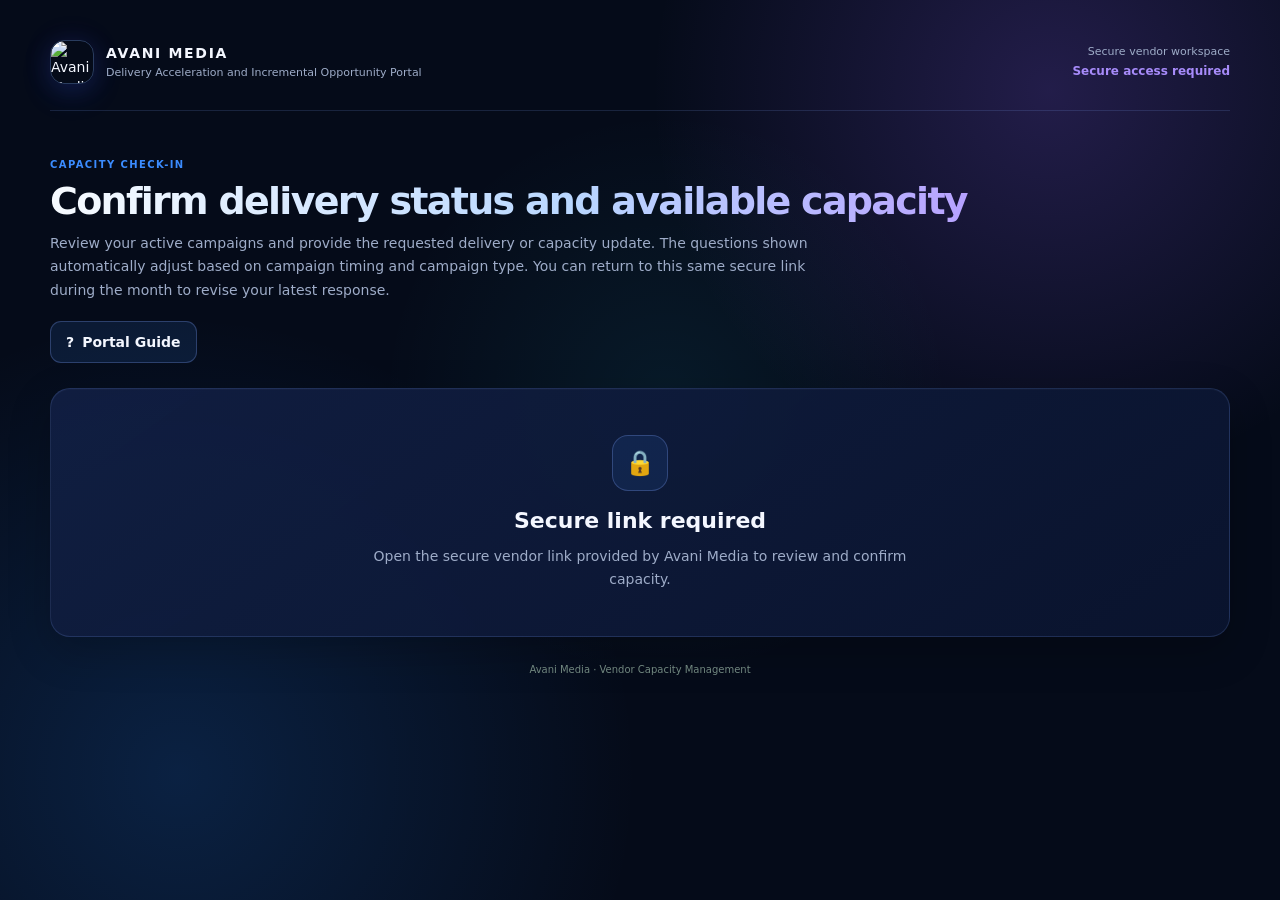
==== commit 7094653a: "Add files via upload" ====
--- a/vendor-capacity/index.html
+++ b/vendor-capacity/index.html
@@ -32,6 +32,17 @@
 .state{padding:46px 24px;text-align:center}.state-mark{width:56px;height:56px;margin:0 auto 14px;border-radius:16px;display:grid;place-items:center;border:1px solid var(--line2);background:rgba(59,140,255,.10);color:#9fbaff;font-size:24px}.state h2{margin:0 0 8px;font-size:22px}.state p{max-width:580px;margin:0 auto;color:var(--muted);line-height:1.6}.spinner{width:28px;height:28px;border-radius:50%;border:3px solid rgba(59,140,255,.18);border-top-color:#8a5cff;margin:18px auto 0;animation:spin .8s linear infinite}@keyframes spin{to{transform:rotate(360deg)}}
 .toast{position:fixed;right:22px;bottom:22px;z-index:40;padding:12px 16px;border-radius:12px;background:#112452;border:1px solid rgba(93,132,255,.42);box-shadow:var(--shadow);opacity:0;transform:translateY(12px);transition:.2s;pointer-events:none;max-width:min(420px,calc(100vw - 44px))}.toast.show{opacity:1;transform:none}.toast.error{background:#321c1c;border-color:rgba(255,124,124,.35);color:#ffd9d9}.footer{padding:26px 0 0;color:#71877f;font-size:10px;text-align:center}
 @media(max-width:760px){.shell{width:min(100% - 20px,1180px)}.topbar{align-items:flex-start}.hero{padding-top:30px}.hero h1{font-size:30px}.summary{grid-template-columns:1fr}.campaign-head{grid-template-columns:1fr}.campaign-metrics{grid-template-columns:1fr 1fr}.booked{text-align:left}.response-grid{grid-template-columns:1fr}.field.wide{grid-column:auto}.submitbar{align-items:flex-start;flex-direction:column}.btn{width:100%}}
+
+/* Portal Guide */
+.guide-trigger{display:inline-flex;align-items:center;gap:8px;margin-top:18px;padding:10px 15px;border:1px solid var(--line2);border-radius:11px;background:rgba(59,140,255,.12);color:var(--text);font-weight:700}
+.guide-trigger:hover{background:rgba(59,140,255,.22)}
+.guide-trigger:focus-visible,.portal-guide button:focus-visible,.portal-guide summary:focus-visible{outline:2px solid var(--cyan);outline-offset:4px}
+.portal-guide{width:min(720px,calc(100vw - 28px));max-height:85vh;max-height:85dvh;padding:0;border:1px solid var(--line2);border-radius:20px;background:linear-gradient(145deg,#112044,#0a142e);color:var(--text);box-shadow:var(--shadow)}
+.portal-guide::backdrop{background:rgba(2,6,17,.78)}
+.guide-head{display:flex;align-items:center;justify-content:space-between;gap:16px;padding:20px 24px;border-bottom:1px solid var(--line);position:sticky;top:0;background:#101e3e;z-index:1}
+.guide-head h2{margin:0;font-size:23px;letter-spacing:-.02em}.guide-close{border:1px solid var(--line2);border-radius:9px;padding:8px 12px;background:transparent;color:var(--text)}
+.guide-body{padding:20px 24px 26px;line-height:1.65}.guide-body p{margin:0 0 14px;color:#c5d1e8}.guide-body strong{color:var(--text)}.guide-body ol,.guide-body ul{padding-left:22px;color:#c5d1e8}.guide-body li{margin:8px 0}.guide-body details{border-top:1px solid var(--line);padding:14px 0}.guide-body summary{cursor:pointer;font-weight:750;color:#c9baff}.guide-body details p{margin:12px 0 0}.guide-reminder{padding:15px 17px;border:1px solid rgba(44,228,255,.3);border-radius:12px;background:rgba(44,228,255,.06);margin-top:18px}
+@media(max-width:480px){.guide-head,.guide-body{padding:16px}.guide-head h2{font-size:21px}}
 </style>
 </head>
 <body>
@@ -48,6 +59,8 @@
     <span class="eyebrow">CAPACITY CHECK-IN</span>
     <h1>Confirm delivery status and available capacity</h1>
     <p>Review your active campaigns and provide the requested delivery or capacity update. The questions shown automatically adjust based on campaign timing and campaign type. You can return to this same secure link during the month to revise your latest response.</p>
+
+    <button type="button" class="guide-trigger" id="portalGuideOpen" aria-haspopup="dialog" aria-controls="portalGuide"><span aria-hidden="true">?</span> Portal Guide</button>
   </section>
 
   <div id="app">
@@ -129,12 +142,16 @@
       </div>` : `<input type="hidden" class="accel-leads" value="0">`;
 
     const fulfillmentValue = current.on_track_to_fulfill === true ? 'yes' : current.on_track_to_fulfill === false ? 'no' : '';
+    const fulfillmentLabel = String(row.fulfillment_question_label || 'On Track to Fulfill by End Date?');
+    const fulfillmentCopy = row.strict_allocation === true
+      ? 'Confirm whether the campaign remains on track to fulfill its required allocation.'
+      : `Confirm whether the remaining booked volume is on track to be completed by ${esc(row.end_date || 'the campaign end date')}.`;
     const fulfillmentSection = row.fulfillment_question_eligible ? `
       <div class="section-label">Fulfillment Check</div>
       <div class="response-grid">
         <div class="field wide fulfillment-block">
-          <span>On Track to Fulfill by End Date?</span>
-          <div class="fulfillment-copy">Confirm whether the remaining booked volume is on track to be completed by ${esc(row.end_date || 'the campaign end date')}.</div>
+          <span>${esc(fulfillmentLabel)}</span>
+          <div class="fulfillment-copy">${fulfillmentCopy}</div>
           <div class="choice">
             <label><input type="radio" name="track-${esc(row.contract_key)}" value="yes" ${fulfillmentValue === 'yes' ? 'checked' : ''}> Yes</label>
             <label><input type="radio" name="track-${esc(row.contract_key)}" value="no" ${fulfillmentValue === 'no' ? 'checked' : ''}> No</label>
@@ -159,7 +176,7 @@
 
     const hasPrimaryQuestion = Boolean(row.frontload_eligible || row.incremental_eligible || row.fulfillment_question_eligible);
 
-    return `<article class="campaign card" data-contract="${esc(row.contract_key)}">
+    return `<article class="campaign card" data-contract="${esc(row.contract_key)}" data-fulfillment-label="${esc(fulfillmentLabel)}">
       <div class="campaign-head">
         <div>
           <span class="eyebrow">${esc(row.advertiser)}</span>
@@ -178,8 +195,8 @@
       ${hasPrimaryQuestion ? '' : '<div class="no-action">No capacity or fulfillment action is required for this campaign this month.</div>'}
       <div class="section-label">Additional Context</div>
       <div class="response-grid">
-        <label class="field wide"><span>Conditions / restrictions <i>Optional</i></span><input type="text" class="conditions" maxlength="300" value="${esc(current.conditions || '')}" placeholder="GEO, segment, timing, or other conditions"></label>
-        <label class="field wide"><span>Notes <i>Optional</i></span><textarea class="notes" maxlength="600" placeholder="Anything Avani should know">${esc(current.notes || '')}</textarea></label>
+        <input type="hidden" class="conditions" value="${esc(current.conditions || '')}">
+        <label class="field wide"><span>Vendor Notes <i>Optional</i></span><textarea class="notes" maxlength="600" placeholder="Anything Avani should know">${esc(current.notes || '')}</textarea></label>
       </div>
       <div class="campaign-foot"><span class="status">${esc(status)}</span></div>
     </article>`;
@@ -214,14 +231,15 @@
         const selected = fulfillment.querySelector('input[type="radio"]:checked');
         if (!selected) {
           card.scrollIntoView({behavior:'smooth', block:'center'});
-          throw new Error('Please answer “On Track to Fulfill by End Date?” for each applicable campaign.');
+          const label = card.dataset.fulfillmentLabel || 'On Track to Fulfill by End Date?';
+          throw new Error(`Please answer “${label}” for each applicable campaign.`);
         }
         if (selected.value === 'no') {
           const note = card.querySelector('.fulfillment-note')?.value.trim() || '';
           if (!note) {
             card.querySelector('.reason')?.classList.add('show');
             card.querySelector('.fulfillment-note')?.focus();
-            throw new Error('Please provide a reason when the campaign is not on track to fulfill by end date.');
+            throw new Error('Please provide a reason when the campaign is not on track to fulfill.');
           }
         }
       }
@@ -313,5 +331,58 @@
   });
 })();
 </script>
+
+<dialog class="portal-guide" id="portalGuide" aria-labelledby="portalGuideTitle">
+  <div class="guide-head"><h2 id="portalGuideTitle">Portal Guide</h2><button type="button" class="guide-close" id="portalGuideClose" autofocus>Close</button></div>
+  <div class="guide-body">
+    <p>Your monthly check-in for delivery status, early delivery opportunities, and additional capacity. Your link shows campaigns assigned to your company, using the latest published Syndication Delivery source.</p>
+    <details open><summary>Complete your monthly check-in</summary>
+      <ol>
+        <li>Check the month displayed and review every campaign. <strong>Current booked volume</strong> is your publisher allocation. <strong>Current Delivered</strong> counts all valid leads, including those not yet delivered to the client.</li>
+        <li>Enter frontload and incremental volumes where requested. Use whole numbers; enter <strong>0</strong> if none. For incremental volume, you can also select <strong>No additional capacity for this campaign</strong>.</li>
+        <li>Answer each <strong>On Track to Fulfill</strong> question shown. Select <strong>No</strong> if delivery is at risk and explain the reason.</li>
+        <li>Use <strong>Vendor Notes</strong> for timing, GEO or segment restrictions, dependencies, or other context.</li>
+        <li>Click <strong>Submit Monthly Capacity</strong> and wait for the saved confirmation. This submits <strong>all campaigns together</strong>.</li>
+      </ol>
+    </details>
+    <details><summary>Frontload vs. incremental volume</summary>
+      <p><strong>Frontload:</strong> leads from your existing booked allocation that you can deliver earlier, within the displayed month. Your total booking stays the same.</p>
+      <p><strong>Example:</strong> with 1,000 leads booked, delivering 200 of those leads earlier means entering <strong>200</strong> as frontload volume.</p>
+      <p><strong>Incremental:</strong> extra leads beyond your existing booked allocation. If you can support 1,200 against a booking of 1,000, enter <strong>200</strong> as additional capacity.</p>
+    </details>
+    <details><summary>Why questions vary by campaign</summary>
+      <ul>
+        <li><strong>Frontload</strong> is unavailable for single-month campaigns, campaigns in their final month, strict allocation campaigns, or fully fulfilled campaigns.</li>
+        <li><strong>Incremental Opportunity</strong> is unavailable for campaigns already identified as Incremental or Incre.</li>
+        <li><strong>Fulfillment checks</strong> appear for unfinished single-month or final-month campaigns, and unfinished campaigns with strict allocation requirements. Answer the allocation or end-date question displayed.</li>
+      </ul>
+    </details>
+    <details><summary>Revise a saved response</summary>
+      <p>Return to the <strong>same vendor link</strong> during the month, edit your response, and click <strong>Submit Monthly Capacity</strong> again. Your latest saved response is used for Avani’s review. Changes are not saved until you submit.</p>
+      <p>If campaign assignments changed while the page was open, refresh the portal, review the current campaigns, and submit again.</p>
+    </details>
+    <div class="guide-reminder"><strong>Incremental capacity requires Avani’s confirmation and client approval before a new campaign can be built.</strong></div>
+  </div>
+</dialog>
+<script id="portalGuideScript">
+(() => {
+  const guide = document.getElementById('portalGuide');
+  const open = document.getElementById('portalGuideOpen');
+  const close = document.getElementById('portalGuideClose');
+  let previousOverflow = '';
+  open.addEventListener('click', () => {
+    if (guide.open) return;
+    previousOverflow = document.body.style.overflow;
+    guide.showModal();
+    document.body.style.overflow = 'hidden';
+  });
+  close.addEventListener('click', () => guide.close());
+  guide.addEventListener('close', () => {
+    document.body.style.overflow = previousOverflow;
+    open.focus();
+  });
+})();
+</script>
+
 </body>
 </html>
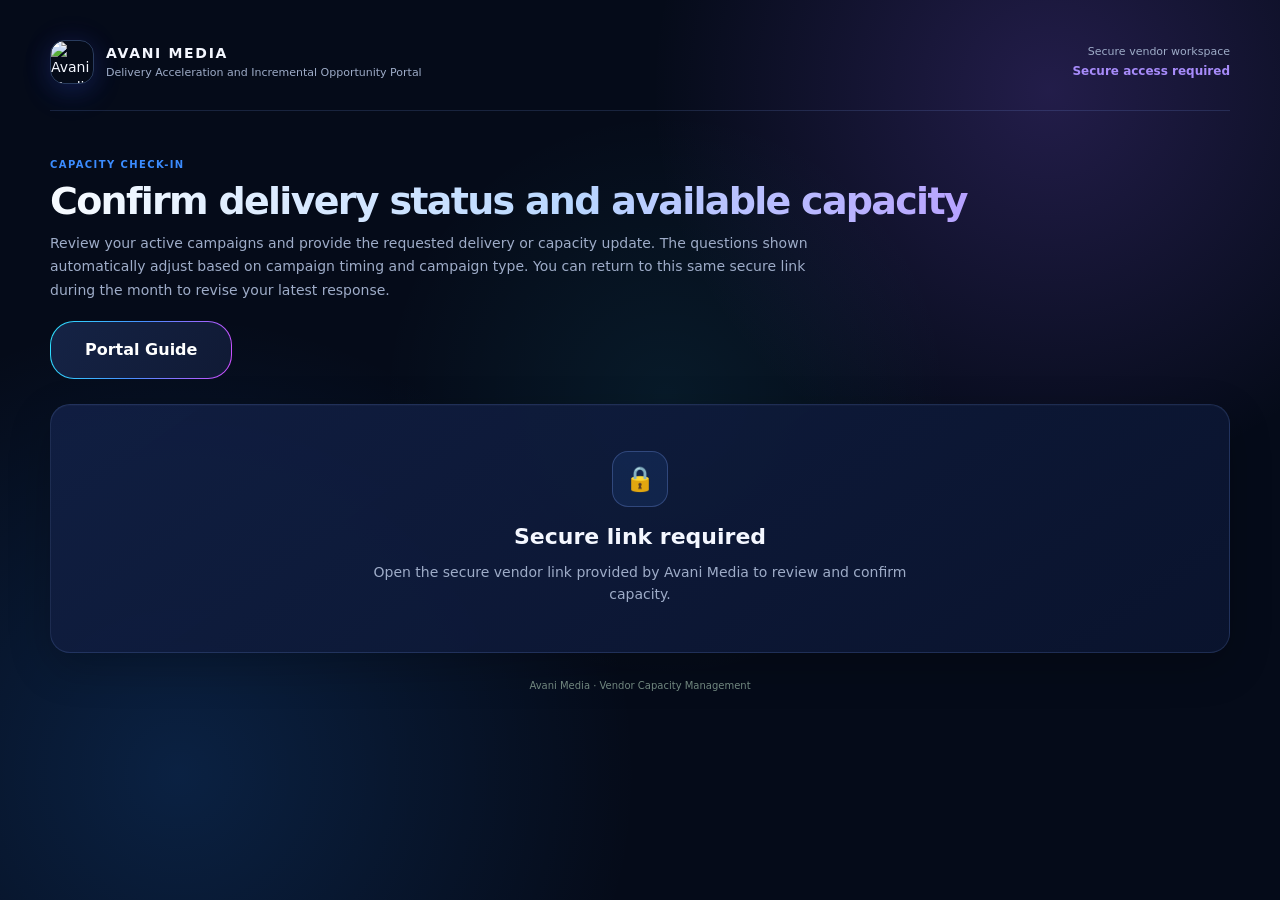
==== commit 0f09c960: "Add files via upload" ====
--- a/vendor-capacity/index.html
+++ b/vendor-capacity/index.html
@@ -34,8 +34,8 @@
 @media(max-width:760px){.shell{width:min(100% - 20px,1180px)}.topbar{align-items:flex-start}.hero{padding-top:30px}.hero h1{font-size:30px}.summary{grid-template-columns:1fr}.campaign-head{grid-template-columns:1fr}.campaign-metrics{grid-template-columns:1fr 1fr}.booked{text-align:left}.response-grid{grid-template-columns:1fr}.field.wide{grid-column:auto}.submitbar{align-items:flex-start;flex-direction:column}.btn{width:100%}}
 
 /* Portal Guide */
-.guide-trigger{display:inline-flex;align-items:center;gap:8px;margin-top:18px;padding:10px 15px;border:1px solid var(--line2);border-radius:11px;background:rgba(59,140,255,.12);color:var(--text);font-weight:700}
-.guide-trigger:hover{background:rgba(59,140,255,.22)}
+.guide-trigger{display:inline-flex;align-items:center;justify-content:center;margin-top:18px;min-height:58px;padding:16px 34px;max-width:100%;border:1px solid transparent;border-radius:24px;background:linear-gradient(115deg,#152345,#101a35) padding-box,linear-gradient(105deg,#2ce4ff 0%,#478fff 48%,#d34cff 100%) border-box;color:#fff;font-size:16px;font-weight:800;line-height:1.4;text-align:center}
+.guide-trigger:hover{background:linear-gradient(115deg,#1c2e56,#172242) padding-box,linear-gradient(105deg,#2ce4ff 0%,#478fff 48%,#d34cff 100%) border-box}
 .guide-trigger:focus-visible,.portal-guide button:focus-visible,.portal-guide summary:focus-visible{outline:2px solid var(--cyan);outline-offset:4px}
 .portal-guide{width:min(720px,calc(100vw - 28px));max-height:85vh;max-height:85dvh;padding:0;border:1px solid var(--line2);border-radius:20px;background:linear-gradient(145deg,#112044,#0a142e);color:var(--text);box-shadow:var(--shadow)}
 .portal-guide::backdrop{background:rgba(2,6,17,.78)}
@@ -60,7 +60,7 @@
     <h1>Confirm delivery status and available capacity</h1>
     <p>Review your active campaigns and provide the requested delivery or capacity update. The questions shown automatically adjust based on campaign timing and campaign type. You can return to this same secure link during the month to revise your latest response.</p>
 
-    <button type="button" class="guide-trigger" id="portalGuideOpen" aria-haspopup="dialog" aria-controls="portalGuide"><span aria-hidden="true">?</span> Portal Guide</button>
+    <button type="button" class="guide-trigger" id="portalGuideOpen" aria-haspopup="dialog" aria-controls="portalGuide">Portal Guide</button>
   </section>
 
   <div id="app">
